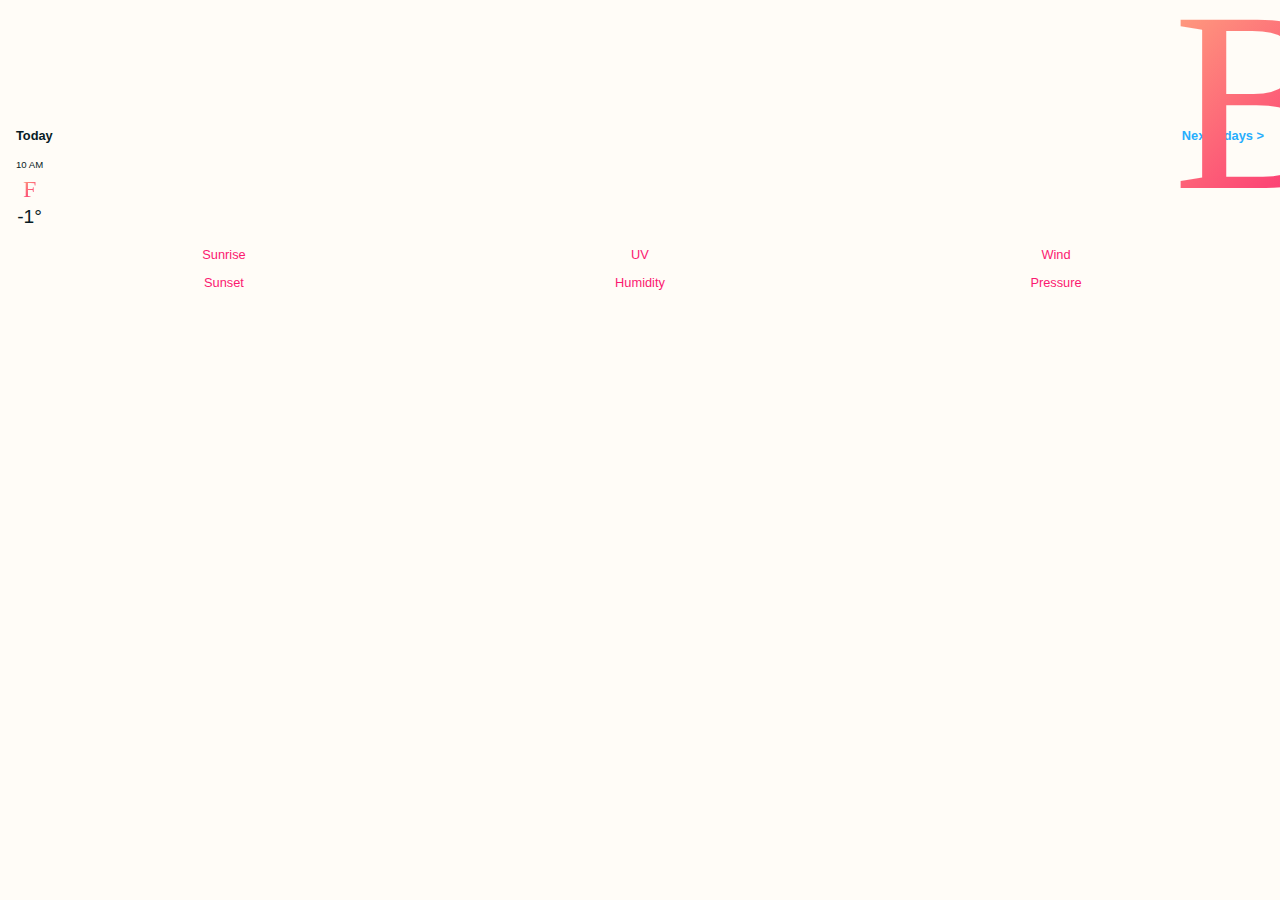
==== index.html @ c7402d95 "remove/ hardcoded indicator values" ====
<!DOCTYPE html>
<html lang="en">
  <head>
    <meta charset="UTF-8" />
    <meta http-equiv="X-UA-Compatible" content="IE=edge" />
    <meta name="viewport" content="width=device-width, initial-scale=1.0" />
    <link rel="shortcut icon" href="./assets/favicon.png" type="image/png" />
    <link rel="stylesheet" href="./styles/icons-weather.css" />
    <link rel="stylesheet" href="./styles/icons-general.css" />
    <link rel="stylesheet" href="./styles/globals.css" />
    <link rel="stylesheet" href="./styles/home.css" />
    <script src="./src/index.js" type="module" defer></script>
    <title>Weather App</title>
  </head>
  <body class="day">
    <section class="main-data">
      <i class="main-data__icon icon" data-icon="B"></i>
      <div>
        <p class="main-data__city"></p>
        <p class="main-data__temp"></p>
        <p class="main-data__feelslike"></p>
        <i class="main-data__heart icon-heart"></i>
      </div>
    </section>
    <section class="hourly-data">
      <div class="hourly-data__headers">
        <p>Today</p>
        <a href="./pages/calendar.html">Next 7 days ></a>
      </div>
      <div class="hourly-data__content">
        <div class="hourly-data__content--block">
          <p class="hourly-data__content--hour">10 AM</p>
          <i class="hourly-data__content--icon icon" data-icon="F"></i>
          <p class="hourly-data__content--temp">-1°</p>
        </div>
      </div>
    </section>
    <section class="complement-data">
      <div class="complement-data__indicator">
        <p class="complement-data__indicator--title">Sunrise</p>
        <p class="complement-data__indicator--value" id="sunrise"></p>
      </div>
      <div class="complement-data__indicator">
        <p class="complement-data__indicator--title">UV</p>
        <p class="complement-data__indicator--value" id="uv"></p>
      </div>
      <div class="complement-data__indicator">
        <p class="complement-data__indicator--title">Wind</p>
        <p class="complement-data__indicator--value" id="wind"></p>
      </div>
      <div class="complement-data__indicator">
        <p class="complement-data__indicator--title">Sunset</p>
        <p class="complement-data__indicator--value" id="sunset"></p>
      </div>
      <div class="complement-data__indicator">
        <p class="complement-data__indicator--title">Humidity</p>
        <p class="complement-data__indicator--value" id="humidity"></p>
      </div>
      <div class="complement-data__indicator">
        <p class="complement-data__indicator--title">Pressure</p>
        <p class="complement-data__indicator--value" id="pressure"></p>
      </div>
    </section>
    <section class="menu">
      <a href="/"><i id="home-button" class="menu__item icon-home"></i></a>
      <a href="./pages/calendar.html"
        ><i id="calendar-button" class="menu__item icon-calendar"></i
      ></a>
      <a href="./pages/favorites.html"
        ><i id="favorites-buttons" class="menu__item icon-heart"></i
      ></a>
      <a href="./pages/search.html"
        ><i id="search-button" class="menu__item icon-search"></i
      ></a>
    </section>
  </body>
</html>
---- styles/globals.css ----
:root {
  --day: #fffcf7;
  --dimday: #e0e0e0;
  --orange: #ffb080;
  --red: #fb1970;
  --night: #081b25;
  --dimnight: #283b45;
  --blue: #28aefd;
  --purple: #ca4bf1;
  --darkpurple: #57438e;
  --gray: #9e9e9e;
  --white: #ffffff;
}

body {
  font-size: 16px;
  font-family: Helvetica, Arial, sans-serif;
  box-sizing: border-box;
  padding: 0;
  margin: 0;
  overflow-x: hidden;
}

body.day {
  background-color: var(--day);
  color: var(--night);
}

body.night {
  background-color: var(--night);
  color: var(--day);
}

i {
  font-style: normal;
}

.icon:before {
  font-family: 'MeteoconsRegular';
  content: attr(data-icon);
}

/* Menu */
.menu {
  position: fixed;
  bottom: 0;
  left: 0;
  right: 0;
  padding: 1rem 4rem;
  display: flex;
  justify-content: space-between;
  font-size: 1.2rem;
}

.menu a {
  text-decoration: none;
  color: var(--gray);
}

.menu a:hover {
  cursor: pointer;
  scale: 1.2;
}

body.day .menu {
  background-color: var(--day);
}

body.night .menu {
  background-color: var(--night);
}
---- styles/home.css ----
/* Global styles specific for this page */
body {
  overflow: hidden;
}

/* Sections margins */
.main-data,
.hourly-data,
.complement-data {
  margin-left: 1rem;
}

.main-data,
.complement-data {
  margin-right: 1rem;
}

/* Main data section */
.main-data {
  position: relative;
  padding: 2rem 0 4rem;
}

.main-data div {
  margin-left: 1rem;
}

.main-data__city {
  font-size: 1.1rem;
  margin: 0;
}

.main-data__temp {
  font-size: 4rem;
  margin: 0.2rem 0;
}

.main-data__feelslike {
  margin: 0;
  font-size: 0.8rem;
}

.main-data__icon {
  position: absolute;
  font-size: 16rem;
  right: -5rem;
  top: -3rem;
}

.main-data__heart {
  display: block;
  margin-top: 1rem;
}

body.day .main-data__icon,
body.day .hourly-data__content--icon {
  color: var(--red);
  background: -webkit-linear-gradient(-45deg, var(--orange), var(--red));
  -webkit-background-clip: text;
  -webkit-text-fill-color: transparent;
}

body.night .main-data__icon,
body.night .hourly-data__content--icon {
  color: var(--red);
  background: -webkit-linear-gradient(
    -45deg,
    var(--blue),
    var(--darkpurple),
    var(--purple)
  );
  -webkit-background-clip: text;
  -webkit-text-fill-color: transparent;
}

body.day .complement-data__indicator--title {
  color: var(--red);
}

body.night .complement-data__indicator--title {
  color: var(--blue);
}

/* Hourly data section */
.hourly-data__content {
  margin: 1rem 0;
  display: flex;
  max-width: 100%;
  overflow-x: scroll;
}

.hourly-data__content--block {
  display: flex;
  flex-direction: column;
  align-items: center;
  margin: 0 1rem;
}

.hourly-data__content--block:first-child {
  margin-left: 0;
}

.hourly-data__headers {
  padding: 1rem 1rem 0 0;
  font-size: 0.8rem;
  font-weight: bold;
  display: flex;
  justify-content: space-between;
  align-items: center;
}

.hourly-data__headers p {
  margin: 0;
}

.hourly-data__headers a {
  color: var(--blue);
  text-decoration: none;
}

.hourly-data__headers a:hover {
  cursor: pointer;
  text-decoration: underline;
}

.hourly-data__content--hour {
  font-size: 0.6rem;
  margin: 0 0 0.3rem;
  width: max-content;
}

.hourly-data__content--icon {
  font-size: 1.5rem;
}

.hourly-data__content--temp {
  margin: 0.2rem 0;
  font-size: 1.2rem;
}

/* Complement data section */
.complement-data {
  display: grid;
  grid-template-columns: repeat(3, 1fr);
  text-align: center;
}

.complement-data__indicator--title {
  font-size: 0.8rem;
  margin: 0;
}

.complement-data__indicator--value {
  font-weight: bold;
  margin: 0.5rem 0 0.8rem;
}

body.day #home-button {
  color: var(--dimnight);
}

body.night #home-button {
  color: var(--dimday);
}
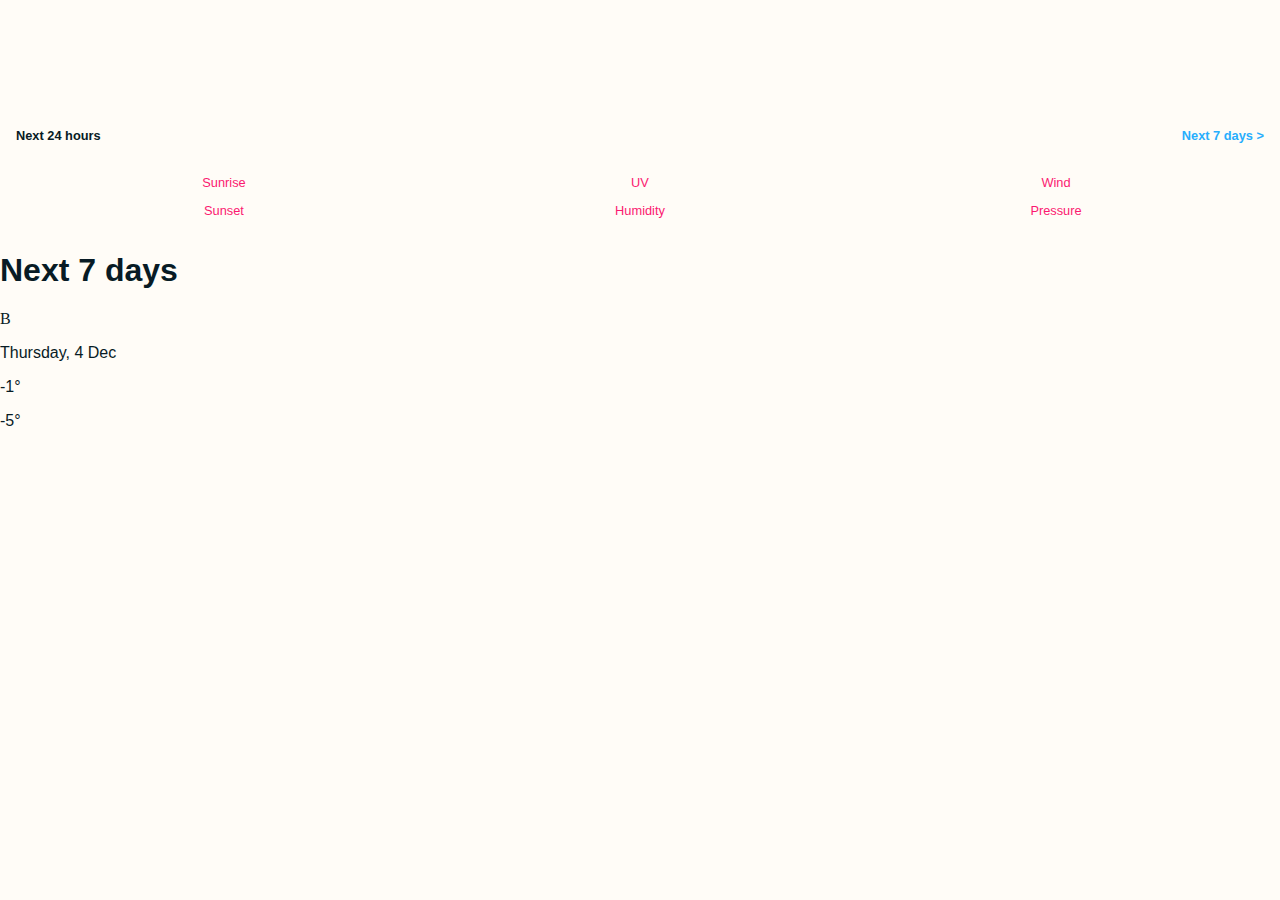
==== commit 9d42727a: "remove/ dummy nextseven data for styling page" ====
--- a/index.html
+++ b/index.html
@@ -9,12 +9,13 @@
     <link rel="stylesheet" href="./styles/icons-general.css" />
     <link rel="stylesheet" href="./styles/globals.css" />
     <link rel="stylesheet" href="./styles/home.css" />
+    <link rel="stylesheet" href="./styles/nextseven.css" />
     <script src="./src/index.js" type="module" defer></script>
     <title>Weather App</title>
   </head>
   <body class="day">
     <section class="main-data">
-      <i class="main-data__icon icon" data-icon="B"></i>
+      <i class="main-data__icon icon"></i>
       <div>
         <p class="main-data__city"></p>
         <p class="main-data__temp"></p>
@@ -24,16 +25,10 @@
     </section>
     <section class="hourly-data">
       <div class="hourly-data__headers">
-        <p>Today</p>
+        <p>Next 24 hours</p>
         <a href="./pages/calendar.html">Next 7 days ></a>
       </div>
-      <div class="hourly-data__content">
-        <div class="hourly-data__content--block">
-          <p class="hourly-data__content--hour">10 AM</p>
-          <i class="hourly-data__content--icon icon" data-icon="F"></i>
-          <p class="hourly-data__content--temp">-1°</p>
-        </div>
-      </div>
+      <div class="hourly-data__content"></div>
     </section>
     <section class="complement-data">
       <div class="complement-data__indicator">
@@ -61,6 +56,21 @@
         <p class="complement-data__indicator--value" id="pressure"></p>
       </div>
     </section>
+    <section id="next-seven">
+      <h1>Next 7 days</h1>
+      <div class="day__container">
+        <div class="day__data">
+          <div>
+            <i class="icon" data-icon="B"></i>
+            <p>Thursday, 4 Dec</p>
+          </div>
+          <div>
+            <p class="highest-temp">-1°</p>
+            <p class="lowest-temp">-5°</p>
+          </div>
+        </div>
+      </div>
+    </section>
     <section class="menu">
       <a href="/"><i id="home-button" class="menu__item icon-home"></i></a>
       <a href="./pages/calendar.html"
--- a/styles/home.css
+++ b/styles/home.css
@@ -1,6 +1,6 @@
 /* Global styles specific for this page */
 body {
-  overflow: hidden;
+  overflow-x: hidden;
 }
 
 /* Sections margins */
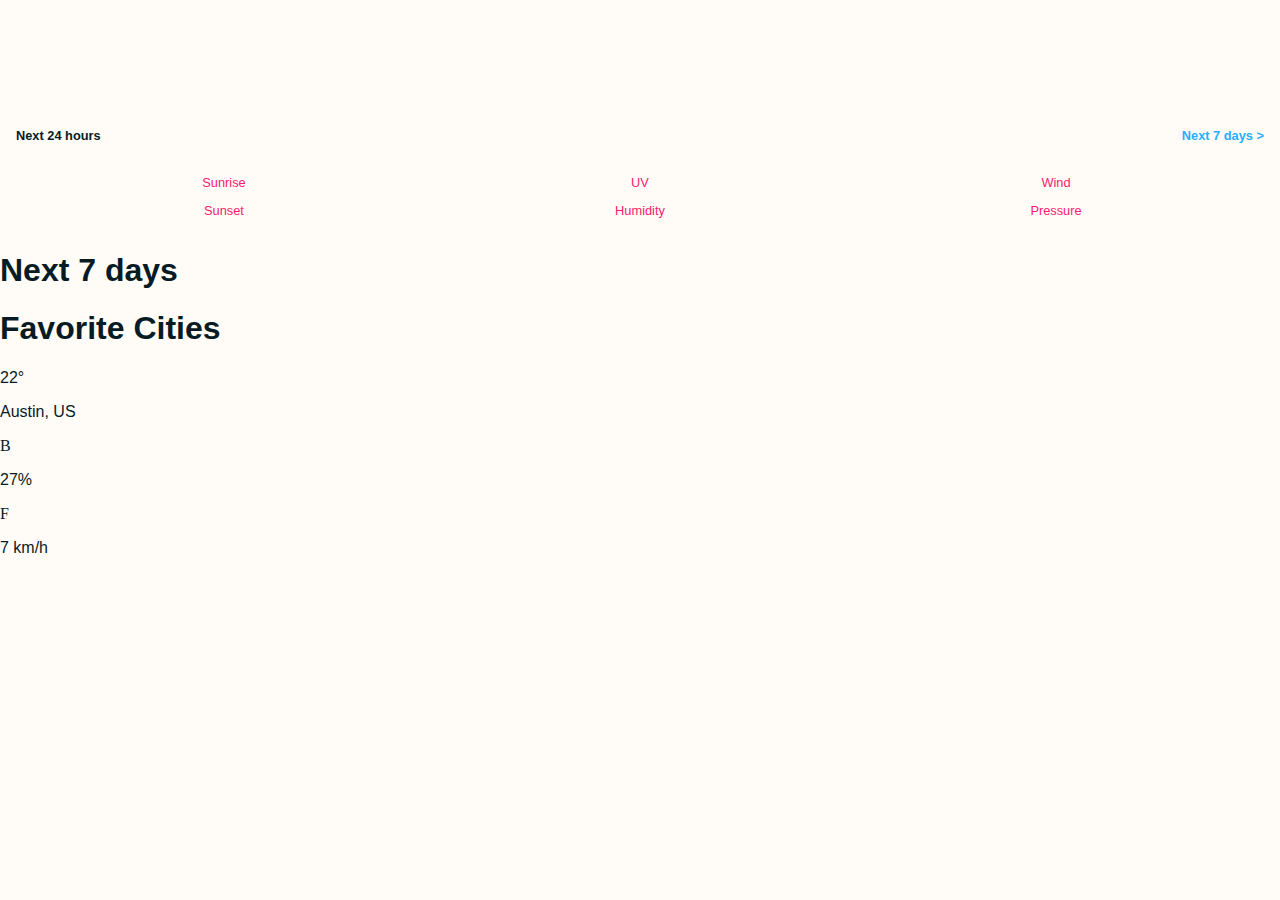
==== commit b31d5c18: "add/ favorites section" ====
--- a/index.html
+++ b/index.html
@@ -10,6 +10,7 @@
     <link rel="stylesheet" href="./styles/globals.css" />
     <link rel="stylesheet" href="./styles/home.css" />
     <link rel="stylesheet" href="./styles/nextseven.css" />
+    <link rel="stylesheet" href="./styles/favorites.css" />
     <script src="./src/index.js" type="module" defer></script>
     <title>Weather App</title>
   </head>
@@ -58,15 +59,30 @@
     </section>
     <section id="next-seven">
       <h1>Next 7 days</h1>
-      <div class="day__container">
-        <div class="day__data">
+      <div class="day__container"></div>
+    </section>
+    <section class="favorites__title">
+      <h1>Favorite Cities</h1>
+    </section>
+    <section class="favorites__container">
+      <div class="favorites__card">
+        <div class="favorites__card--main-data">
+          <div class="favorites__card--main-data-values">
+            <p class="temp">22°</p>
+            <p class="location">
+              <span class="city">Austin</span>, <span class="country">US</span>
+            </p>
+          </div>
+          <i class="icon" data-icon="B"></i>
+        </div>
+        <div class="favorites__card--other-data">
           <div>
-            <i class="icon" data-icon="B"></i>
-            <p>Thursday, 4 Dec</p>
+            <i class="icon-droplet"></i>
+            <p class="precipitation">27%</p>
           </div>
           <div>
-            <p class="highest-temp">-1°</p>
-            <p class="lowest-temp">-5°</p>
+            <i class="icon" data-icon="F"></i>
+            <p class="wind">7 km/h</p>
           </div>
         </div>
       </div>
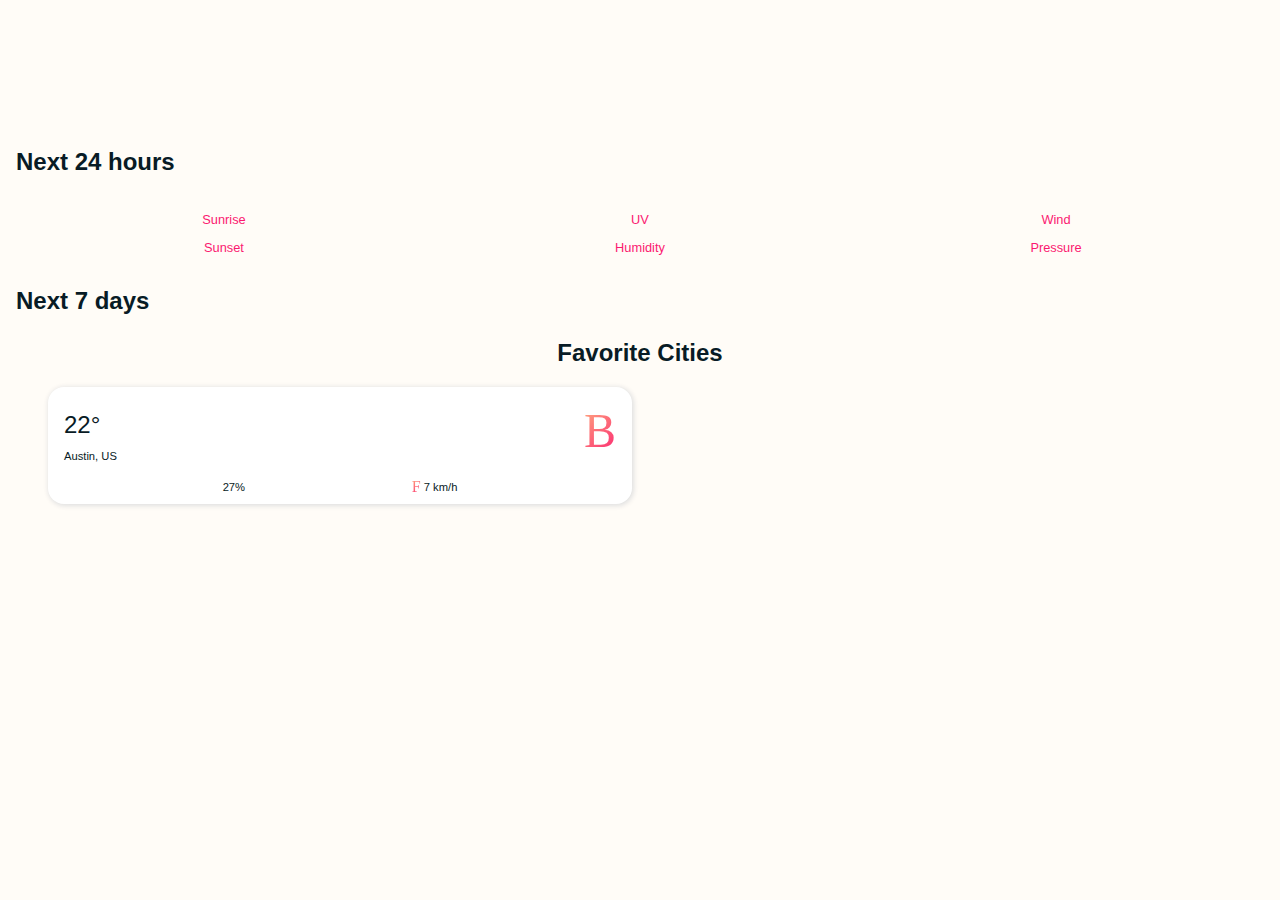
==== commit 78e56b57: "fix/ humidity for precipitation indicator" ====
--- a/index.html
+++ b/index.html
@@ -25,10 +25,7 @@
       </div>
     </section>
     <section class="hourly-data">
-      <div class="hourly-data__headers">
-        <p>Next 24 hours</p>
-        <a href="./pages/calendar.html">Next 7 days ></a>
-      </div>
+      <h2>Next 24 hours</h2>
       <div class="hourly-data__content"></div>
     </section>
     <section class="complement-data">
@@ -58,11 +55,11 @@
       </div>
     </section>
     <section id="next-seven">
-      <h1>Next 7 days</h1>
+      <h2>Next 7 days</h2>
       <div class="day__container"></div>
     </section>
     <section class="favorites__title">
-      <h1>Favorite Cities</h1>
+      <h2>Favorite Cities</h2>
     </section>
     <section class="favorites__container">
       <div class="favorites__card">
@@ -78,7 +75,7 @@
         <div class="favorites__card--other-data">
           <div>
             <i class="icon-droplet"></i>
-            <p class="precipitation">27%</p>
+            <p class="humidity">27%</p>
           </div>
           <div>
             <i class="icon" data-icon="F"></i>
--- a/styles/globals.css
+++ b/styles/globals.css
@@ -16,7 +16,7 @@
   font-size: 16px;
   font-family: Helvetica, Arial, sans-serif;
   box-sizing: border-box;
-  padding: 0;
+  padding: 1rem;
   margin: 0;
   overflow-x: hidden;
 }
@@ -29,6 +29,14 @@
 body.night {
   background-color: var(--night);
   color: var(--day);
+}
+
+body.day .menu {
+  background-color: var(--day);
+}
+
+body.night .menu {
+  background-color: var(--night);
 }
 
 i {
@@ -62,10 +70,3 @@
   scale: 1.2;
 }
 
-body.day .menu {
-  background-color: var(--day);
-}
-
-body.night .menu {
-  background-color: var(--night);
-}
--- a/styles/home.css
+++ b/styles/home.css
@@ -1,18 +1,6 @@
 /* Global styles specific for this page */
 body {
   overflow-x: hidden;
-}
-
-/* Sections margins */
-.main-data,
-.hourly-data,
-.complement-data {
-  margin-left: 1rem;
-}
-
-.main-data,
-.complement-data {
-  margin-right: 1rem;
 }
 
 /* Main data section */
--- a/styles/nextseven.css
+++ b/styles/nextseven.css
@@ -0,0 +1,81 @@
+/* Globals specific for this page */
+#next-seven h1 {
+  font-size: 1rem;
+  margin-top: 2rem;
+}
+
+/* Location */
+.location {
+  font-size: 0.7rem;
+  text-align: center;
+}
+
+.country {
+  font-weight: normal;
+}
+
+/* Current data */
+.day__container {
+  margin: 0 0 1.5rem;
+}
+
+.day__data {
+  display: flex;
+  justify-content: space-between;
+  margin: 0.5rem 0;
+}
+
+.day__data div {
+  display: flex;
+  align-items: center;
+}
+
+.day__data i {
+  font-size: 2rem;
+}
+
+.day__data p {
+  margin: 0 0 0 0.5rem;
+}
+
+.lowest-temp {
+  color: var(--gray);
+}
+
+.day__indicators {
+  display: grid;
+  grid-template-columns: repeat(2, 1fr);
+  font-size: 0.7rem;
+  gap: 0.5rem 2rem;
+}
+
+.day__indicators p {
+  margin: 0;
+  font-weight: bold;
+}
+
+.day__indicators div {
+  display: flex;
+  justify-content: space-between;
+}
+
+.indicator-value {
+  color: var(--gray);
+}
+
+/* Menu */
+body.day #calendar-button {
+  color: var(--night);
+}
+
+body.night #calendar-button {
+  color: var(--day);
+}
+
+/* Colors */
+.icon {
+  color: var(--red);
+  background: -webkit-linear-gradient(-45deg, var(--orange), var(--red));
+  -webkit-background-clip: text;
+  -webkit-text-fill-color: transparent;
+}
--- a/styles/favorites.css
+++ b/styles/favorites.css
@@ -0,0 +1,105 @@
+/* Page Title */
+.favorites__title {
+  text-align: center;
+}
+
+/* Cards */
+.favorites__container {
+  display: grid;
+  grid-template-columns: repeat(2, 1fr);
+  gap: 1rem;
+  margin: 0 2rem;
+}
+
+.favorites__card {
+  padding: 0.5rem;
+  border-radius: 1rem;
+  background-color: var(--white);
+  box-shadow: 1px 1px 5px 1px var(--dimday);
+}
+
+.favorites__card:hover {
+  cursor: pointer;
+  box-shadow: 1px 1px 12px 1px var(--dimday);
+}
+
+.favorites__card--main-data {
+  margin: 0.5rem;
+  display: flex;
+  justify-content: space-between;
+}
+
+.favorites__card--main-data i {
+  font-size: 3rem;
+}
+
+.temp {
+  font-size: 1.5rem;
+  margin: 0.5rem 0 0;
+}
+
+.city,
+.country,
+.location {
+  font-size: 0.7rem;
+  margin-bottom: 0;
+}
+
+.favorites__card--other-data {
+  margin-top: 1rem;
+  display: flex;
+  justify-content: space-evenly;
+}
+
+.favorites__card--other-data div {
+  display: flex;
+  align-items: center;
+}
+
+.favorites__card--other-data p {
+  font-size: 0.7rem;
+  margin: 0 0.2rem;
+}
+
+.favorites__card--other-data i {
+  font-size: 0.7rem;
+}
+
+.favorites__card--other-data .icon {
+  font-size: 1rem;
+}
+
+/* Colors */
+body.night .favorites__card {
+  background-color: var(--dimnight);
+}
+
+body.day .favorites__card--main-data i {
+  color: var(--red);
+  background: -webkit-linear-gradient(-45deg, var(--orange), var(--red));
+  -webkit-background-clip: text;
+  -webkit-text-fill-color: transparent;
+}
+
+body.night .favorites__card--main-data i {
+  color: var(--red);
+  background: -webkit-linear-gradient(
+    -45deg,
+    var(--blue),
+    var(--darkpurple),
+    var(--purple),
+    var(--blue)
+  );
+  -webkit-background-clip: text;
+  -webkit-text-fill-color: transparent;
+}
+
+/* Menu */
+
+body.day #favorites-button {
+  color: var(--dimnight);
+}
+
+body.night #favorites-button {
+  color: var(--white);
+}
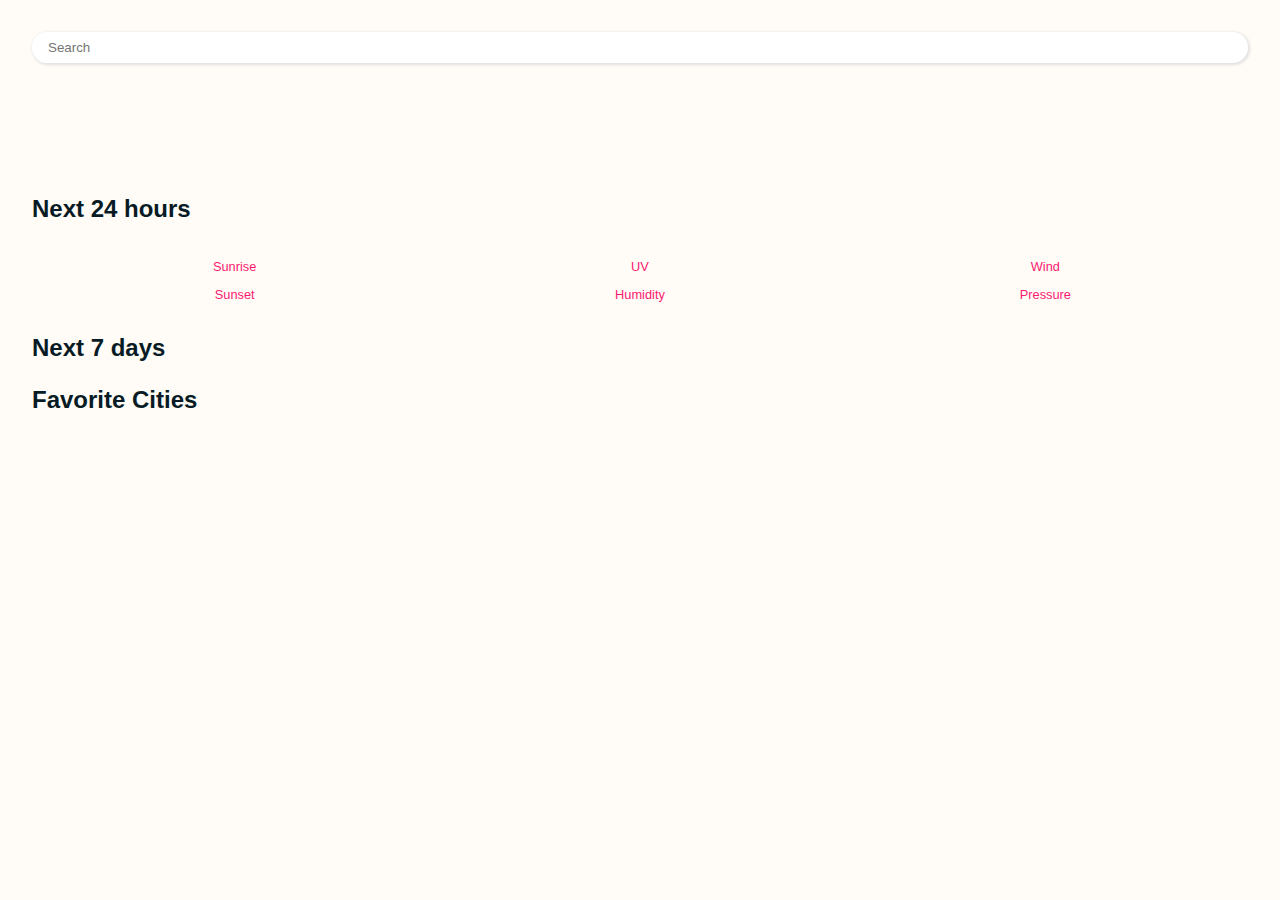
==== commit 83fe0101: "add/ search section above" ====
--- a/index.html
+++ b/index.html
@@ -8,6 +8,7 @@
     <link rel="stylesheet" href="./styles/icons-weather.css" />
     <link rel="stylesheet" href="./styles/icons-general.css" />
     <link rel="stylesheet" href="./styles/globals.css" />
+    <link rel="stylesheet" href="./styles/search.css" />
     <link rel="stylesheet" href="./styles/home.css" />
     <link rel="stylesheet" href="./styles/nextseven.css" />
     <link rel="stylesheet" href="./styles/favorites.css" />
@@ -15,6 +16,15 @@
     <title>Weather App</title>
   </head>
   <body class="day">
+    <section class="search">
+      <form>
+        <div class="search-bar">
+          <input class="search-input" type="text" placeholder="Search" />
+          <button type="submit" class="icon-search"></button>
+        </div>
+      </form>
+      <div class="search-results"></div>
+    </section>
     <section class="main-data">
       <i class="main-data__icon icon"></i>
       <div>
@@ -58,31 +68,9 @@
       <h2>Next 7 days</h2>
       <div class="day__container"></div>
     </section>
-    <section class="favorites__title">
+    <section class="favorite-cities">
       <h2>Favorite Cities</h2>
-    </section>
-    <section class="favorites__container">
-      <div class="favorites__card">
-        <div class="favorites__card--main-data">
-          <div class="favorites__card--main-data-values">
-            <p class="temp">22°</p>
-            <p class="location">
-              <span class="city">Austin</span>, <span class="country">US</span>
-            </p>
-          </div>
-          <i class="icon" data-icon="B"></i>
-        </div>
-        <div class="favorites__card--other-data">
-          <div>
-            <i class="icon-droplet"></i>
-            <p class="humidity">27%</p>
-          </div>
-          <div>
-            <i class="icon" data-icon="F"></i>
-            <p class="wind">7 km/h</p>
-          </div>
-        </div>
-      </div>
+      <div class="favorites__container"></div>
     </section>
     <section class="menu">
       <a href="/"><i id="home-button" class="menu__item icon-home"></i></a>
--- a/styles/search.css
+++ b/styles/search.css
@@ -0,0 +1,44 @@
+/* Global styles specific for this page */
+body {
+  padding: 2rem;
+}
+
+/* Search bar */
+.search-bar {
+  background-color: var(--white);
+  border-radius: 1rem;
+  box-shadow: 1px 1px 3px 1px var(--dimday);
+  display: flex;
+  justify-content: space-between;
+  overflow: hidden;
+}
+
+.search-input {
+  width: 85%;
+  border: none;
+  padding: 0.5rem 1rem;
+}
+
+.search-input:focus {
+  outline: none;
+}
+
+.icon-search {
+  border: none;
+  background-color: transparent;
+  margin-right: 0.5rem;
+  font-size: 1.1rem;
+}
+
+.icon-search:hover {
+  cursor: pointer;
+}
+
+/* Menu */
+body.day #search-button {
+  color: var(--night);
+}
+
+body.night #search-button {
+  color: var(--day);
+}
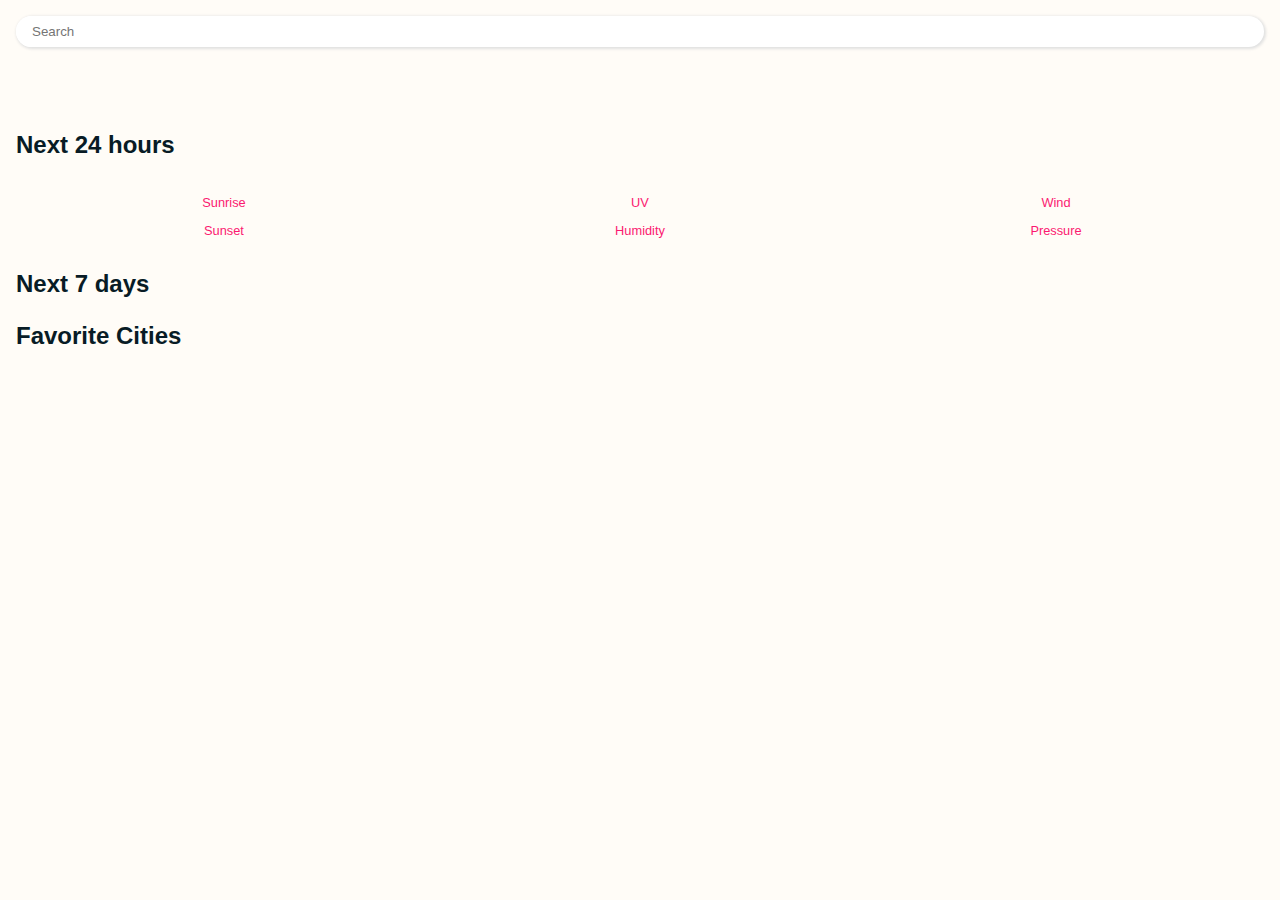
==== commit b79aa48c: "add/ search checks if fetch returns an error" ====
--- a/index.html
+++ b/index.html
@@ -17,22 +17,20 @@
   </head>
   <body class="day">
     <section class="search">
-      <form>
-        <div class="search-bar">
-          <input class="search-input" type="text" placeholder="Search" />
-          <button type="submit" class="icon-search"></button>
-        </div>
+      <form class="search-bar">
+        <input class="search-input" type="text" placeholder="Search" />
+        <button type="submit" class="icon-search"></button>
       </form>
-      <div class="search-results"></div>
+      <p class="search-results"></p>
     </section>
     <section class="main-data">
-      <i class="main-data__icon icon"></i>
       <div>
         <p class="main-data__city"></p>
         <p class="main-data__temp"></p>
         <p class="main-data__feelslike"></p>
         <i class="main-data__heart icon-heart"></i>
       </div>
+      <i class="main-data__icon icon"></i>
     </section>
     <section class="hourly-data">
       <h2>Next 24 hours</h2>
--- a/styles/search.css
+++ b/styles/search.css
@@ -1,8 +1,3 @@
-/* Global styles specific for this page */
-body {
-  padding: 2rem;
-}
-
 /* Search bar */
 .search-bar {
   background-color: var(--white);
@@ -34,6 +29,12 @@
   cursor: pointer;
 }
 
+.search-results {
+  padding-left: 1rem;
+  font-weight: bold;
+  color: var(--red);
+}
+
 /* Menu */
 body.day #search-button {
   color: var(--night);
--- a/styles/home.css
+++ b/styles/home.css
@@ -1,12 +1,8 @@
-/* Global styles specific for this page */
-body {
-  overflow-x: hidden;
-}
-
 /* Main data section */
 .main-data {
-  position: relative;
-  padding: 2rem 0 4rem;
+  padding: 2rem 0 0;
+  display: flex;
+  justify-content: space-between;
 }
 
 .main-data div {
@@ -29,10 +25,8 @@
 }
 
 .main-data__icon {
-  position: absolute;
-  font-size: 16rem;
-  right: -5rem;
-  top: -3rem;
+  /* position: absolute; */
+  font-size: 10rem;
 }
 
 .main-data__heart {
@@ -88,29 +82,6 @@
   margin-left: 0;
 }
 
-.hourly-data__headers {
-  padding: 1rem 1rem 0 0;
-  font-size: 0.8rem;
-  font-weight: bold;
-  display: flex;
-  justify-content: space-between;
-  align-items: center;
-}
-
-.hourly-data__headers p {
-  margin: 0;
-}
-
-.hourly-data__headers a {
-  color: var(--blue);
-  text-decoration: none;
-}
-
-.hourly-data__headers a:hover {
-  cursor: pointer;
-  text-decoration: underline;
-}
-
 .hourly-data__content--hour {
   font-size: 0.6rem;
   margin: 0 0 0.3rem;
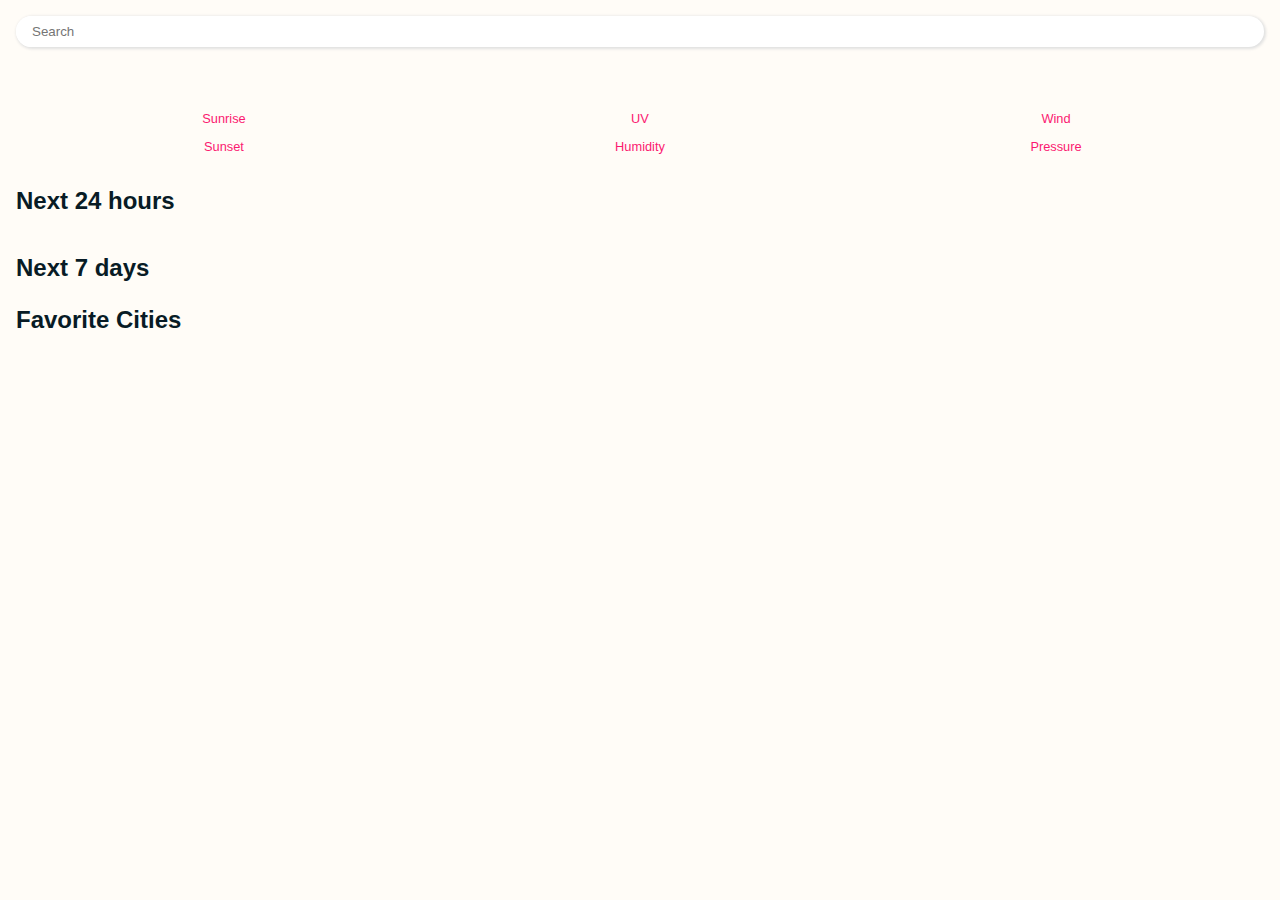
==== commit be4197f2: "fix/ reorder sections in page" ====
--- a/index.html
+++ b/index.html
@@ -32,10 +32,6 @@
       </div>
       <i class="main-data__icon icon"></i>
     </section>
-    <section class="hourly-data">
-      <h2>Next 24 hours</h2>
-      <div class="hourly-data__content"></div>
-    </section>
     <section class="complement-data">
       <div class="complement-data__indicator">
         <p class="complement-data__indicator--title">Sunrise</p>
@@ -62,6 +58,10 @@
         <p class="complement-data__indicator--value" id="pressure"></p>
       </div>
     </section>
+    <section class="hourly-data">
+      <h2>Next 24 hours</h2>
+      <div class="hourly-data__content"></div>
+    </section>
     <section id="next-seven">
       <h2>Next 7 days</h2>
       <div class="day__container"></div>
